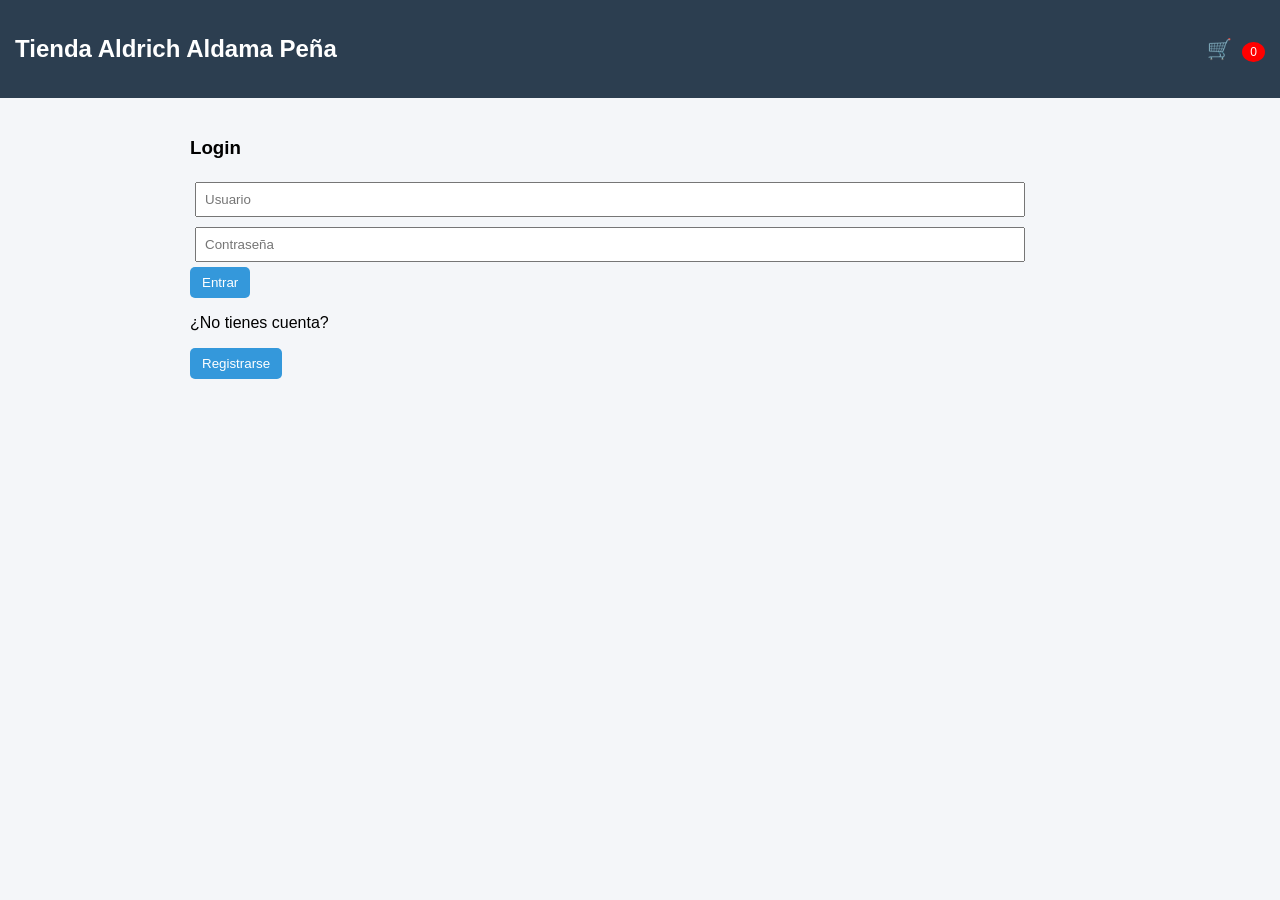
==== index.html @ c4e1067b "Primer commit" ====
<!DOCTYPE html>
<html lang="es">
<head>
<meta charset="UTF-8">
<title>Tienda Aldrich Aldama Peña</title>

<style>

body{
font-family:Arial;
margin:0;
background:#f4f6f9;
}

header{
background:#2c3e50;
color:white;
padding:15px;
display:flex;
justify-content:space-between;
align-items:center;
}

.carrito{
cursor:pointer;
font-size:20px;
}

.contador{
background:red;
border-radius:50%;
padding:3px 8px;
font-size:12px;
margin-left:5px;
}

.container{
max-width:900px;
margin:auto;
padding:20px;
}

.productos{
display:grid;
grid-template-columns:repeat(auto-fit,minmax(200px,1fr));
gap:20px;
}

.card{
background:white;
padding:15px;
border-radius:10px;
box-shadow:0 0 10px rgba(0,0,0,0.1);
text-align:center;
}

button{
background:#3498db;
border:none;
color:white;
padding:8px 12px;
border-radius:5px;
cursor:pointer;
}

button:hover{
background:#2980b9;
}

.modal{
position:fixed;
top:0;
left:0;
width:100%;
height:100%;
background:rgba(0,0,0,0.5);
display:none;
justify-content:center;
align-items:center;
}

.modal-content{
background:white;
padding:20px;
border-radius:10px;
width:300px;
}

input{
width:90%;
padding:8px;
margin:5px;
}

</style>
</head>

<body>

<header>

<h2>Tienda Aldrich Aldama Peña</h2>

<div class="carrito" onclick="abrirCarrito()">
🛒 <span id="contador" class="contador">0</span>
</div>

</header>

<div class="container">


<div id="loginDiv">

<h3>Login</h3>

<input id="loginUser" placeholder="Usuario"><br>
<input id="loginPass" type="password" placeholder="Contraseña"><br>

<button onclick="login()">Entrar</button>

<p>¿No tienes cuenta?</p>

<button onclick="mostrarRegistro()">Registrarse</button>

</div>


<div id="registroDiv" style="display:none">

<h3>Registro</h3>

<input id="regUser" placeholder="Usuario"><br>
<input id="regPass" type="password" placeholder="Contraseña"><br>

<button onclick="registrar()">Crear cuenta</button><br><br>

<button onclick="volverLogin()">Volver</button>

</div>


<div id="tiendaDiv" style="display:none">

<h3>Productos</h3>

<div class="productos">

<div class="card">
<h4>Laptop</h4>
<p>$1000</p>
<button onclick="agregar('Laptop',1000)">Agregar</button>
</div>

<div class="card">
<h4>Mouse</h4>
<p>$20</p>
<button onclick="agregar('Mouse',20)">Agregar</button>
</div>

<div class="card">
<h4>Teclado</h4>
<p>$50</p>
<button onclick="agregar('Teclado',50)">Agregar</button>
</div>

<div class="card">
<h4>Audífonos</h4>
<p>$80</p>
<button onclick="agregar('Audifonos',80)">Agregar</button>
</div>

</div>

<br>

<button onclick="logout()">Cerrar sesión</button>

</div>

</div>


<div id="modalCarrito" class="modal">

<div class="modal-content">

<h3>Carrito</h3>

<div id="listaCarrito"></div>

<h4 id="total"></h4>

<button onclick="vaciar()">Vaciar carrito</button>
<button onclick="cerrarCarrito()">Cerrar</button>

</div>

</div>

<script>

window.onload = function(){

let sesion = localStorage.getItem("sesion");

if(sesion){
mostrarTienda();
}

actualizarCarrito();

}

function registrar(){

let user = document.getElementById("regUser").value;
let pass = document.getElementById("regPass").value;

let usuarios = JSON.parse(localStorage.getItem("usuarios")) || [];

usuarios.push({user:user, pass:pass});

localStorage.setItem("usuarios", JSON.stringify(usuarios));

alert("Usuario registrado");

volverLogin();

}

function login(){

let user = document.getElementById("loginUser").value;
let pass = document.getElementById("loginPass").value;

let usuarios = JSON.parse(localStorage.getItem("usuarios")) || [];

let valido = usuarios.find(u => u.user === user && u.pass === pass);

if(valido){

localStorage.setItem("sesion", user);

mostrarTienda();

}else{

alert("Usuario o contraseña incorrectos");

}

}

function mostrarTienda(){

document.getElementById("loginDiv").style.display="none";
document.getElementById("registroDiv").style.display="none";
document.getElementById("tiendaDiv").style.display="block";

}

function mostrarRegistro(){

document.getElementById("loginDiv").style.display="none";
document.getElementById("registroDiv").style.display="block";

}

function volverLogin(){

document.getElementById("registroDiv").style.display="none";
document.getElementById("loginDiv").style.display="block";

}

function logout(){

localStorage.removeItem("sesion");

location.reload();

}

function agregar(nombre,precio){

let carrito = JSON.parse(localStorage.getItem("carrito")) || [];

carrito.push({nombre:nombre,precio:precio});

localStorage.setItem("carrito", JSON.stringify(carrito));

actualizarCarrito();

}

function actualizarCarrito(){

let carrito = JSON.parse(localStorage.getItem("carrito")) || [];

document.getElementById("contador").innerText = carrito.length;

let html="";
let total=0;

carrito.forEach((p,i)=>{

html += p.nombre+" - $"+p.precio+
" <button onclick='eliminar("+i+")'>X</button><br>";

total += p.precio;

});

document.getElementById("listaCarrito").innerHTML = html;

document.getElementById("total").innerText = "Total: $" + total;

}

function eliminar(i){

let carrito = JSON.parse(localStorage.getItem("carrito")) || [];

carrito.splice(i,1);

localStorage.setItem("carrito", JSON.stringify(carrito));

actualizarCarrito();

}

function vaciar(){

localStorage.removeItem("carrito");

actualizarCarrito();

}

function abrirCarrito(){

document.getElementById("modalCarrito").style.display="flex";

}

function cerrarCarrito(){

document.getElementById("modalCarrito").style.display="none";

}

</script>

</body>
</html>
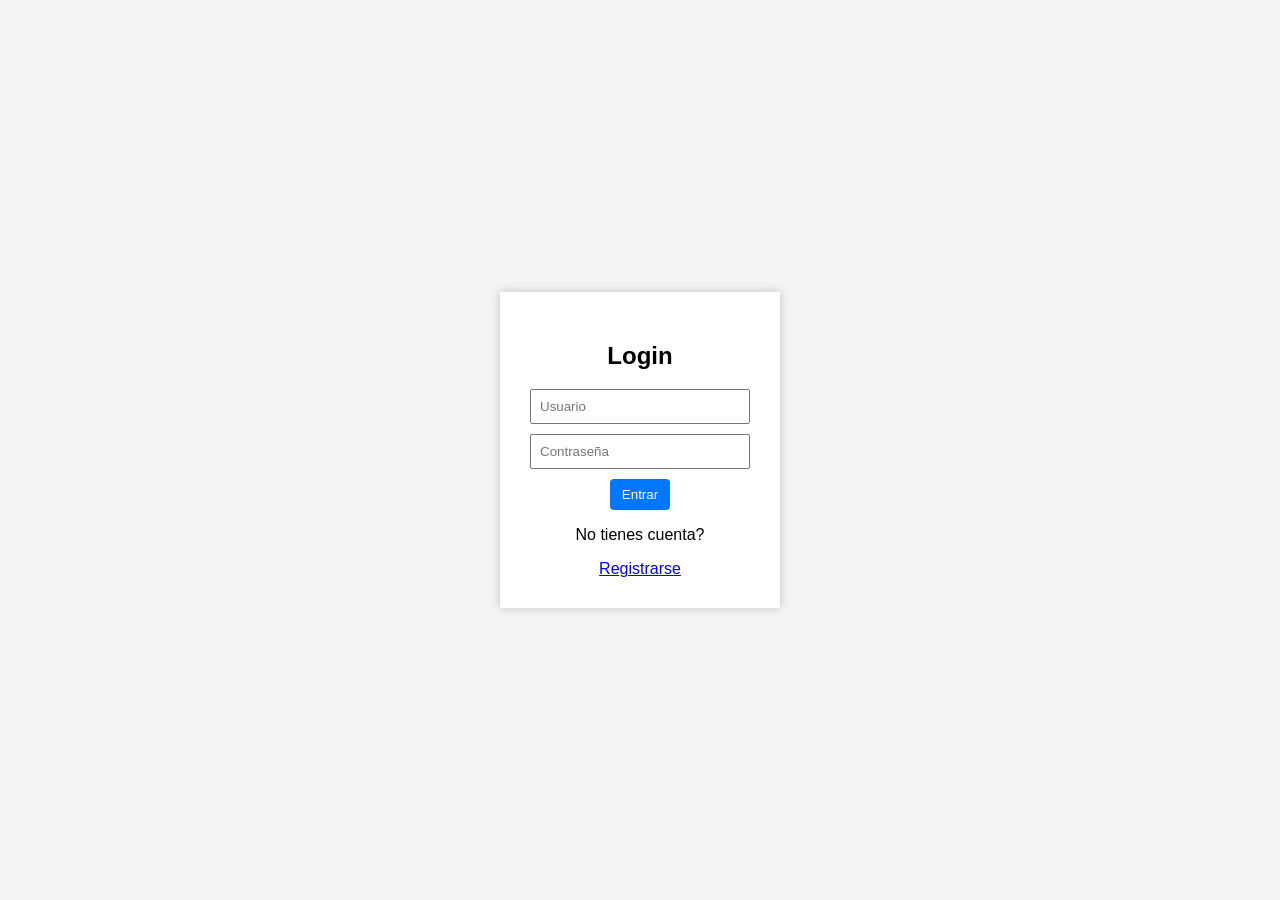
==== commit 45b3500b: "agregue login y carrito" ====
--- a/index.html
+++ b/index.html
@@ -2,355 +2,28 @@
 <html lang="es">
 <head>
 <meta charset="UTF-8">
-<title>Tienda Aldrich Aldama Peña</title>
-
-<style>
-
-body{
-font-family:Arial;
-margin:0;
-background:#f4f6f9;
-}
-
-header{
-background:#2c3e50;
-color:white;
-padding:15px;
-display:flex;
-justify-content:space-between;
-align-items:center;
-}
-
-.carrito{
-cursor:pointer;
-font-size:20px;
-}
-
-.contador{
-background:red;
-border-radius:50%;
-padding:3px 8px;
-font-size:12px;
-margin-left:5px;
-}
-
-.container{
-max-width:900px;
-margin:auto;
-padding:20px;
-}
-
-.productos{
-display:grid;
-grid-template-columns:repeat(auto-fit,minmax(200px,1fr));
-gap:20px;
-}
-
-.card{
-background:white;
-padding:15px;
-border-radius:10px;
-box-shadow:0 0 10px rgba(0,0,0,0.1);
-text-align:center;
-}
-
-button{
-background:#3498db;
-border:none;
-color:white;
-padding:8px 12px;
-border-radius:5px;
-cursor:pointer;
-}
-
-button:hover{
-background:#2980b9;
-}
-
-.modal{
-position:fixed;
-top:0;
-left:0;
-width:100%;
-height:100%;
-background:rgba(0,0,0,0.5);
-display:none;
-justify-content:center;
-align-items:center;
-}
-
-.modal-content{
-background:white;
-padding:20px;
-border-radius:10px;
-width:300px;
-}
-
-input{
-width:90%;
-padding:8px;
-margin:5px;
-}
-
-</style>
+<title>Login TechStore</title>
+<link rel="stylesheet" href="style.css">
 </head>
 
-<body>
+<body class="loginBody">
 
-<header>
+<div class="loginBox">
 
-<h2>Tienda Aldrich Aldama Peña</h2>
+<h2>Login</h2>
 
-<div class="carrito" onclick="abrirCarrito()">
-🛒 <span id="contador" class="contador">0</span>
-</div>
-
-</header>
-
-<div class="container">
-
-
-<div id="loginDiv">
-
-<h3>Login</h3>
-
-<input id="loginUser" placeholder="Usuario"><br>
-<input id="loginPass" type="password" placeholder="Contraseña"><br>
+<input id="loginUser" placeholder="Usuario">
+<input id="loginPass" type="password" placeholder="Contraseña">
 
 <button onclick="login()">Entrar</button>
 
-<p>¿No tienes cuenta?</p>
+<p>No tienes cuenta?</p>
 
-<button onclick="mostrarRegistro()">Registrarse</button>
+<a href="registro.html">Registrarse</a>
 
 </div>
 
-
-<div id="registroDiv" style="display:none">
-
-<h3>Registro</h3>
-
-<input id="regUser" placeholder="Usuario"><br>
-<input id="regPass" type="password" placeholder="Contraseña"><br>
-
-<button onclick="registrar()">Crear cuenta</button><br><br>
-
-<button onclick="volverLogin()">Volver</button>
-
-</div>
-
-
-<div id="tiendaDiv" style="display:none">
-
-<h3>Productos</h3>
-
-<div class="productos">
-
-<div class="card">
-<h4>Laptop</h4>
-<p>$1000</p>
-<button onclick="agregar('Laptop',1000)">Agregar</button>
-</div>
-
-<div class="card">
-<h4>Mouse</h4>
-<p>$20</p>
-<button onclick="agregar('Mouse',20)">Agregar</button>
-</div>
-
-<div class="card">
-<h4>Teclado</h4>
-<p>$50</p>
-<button onclick="agregar('Teclado',50)">Agregar</button>
-</div>
-
-<div class="card">
-<h4>Audífonos</h4>
-<p>$80</p>
-<button onclick="agregar('Audifonos',80)">Agregar</button>
-</div>
-
-</div>
-
-<br>
-
-<button onclick="logout()">Cerrar sesión</button>
-
-</div>
-
-</div>
-
-
-<div id="modalCarrito" class="modal">
-
-<div class="modal-content">
-
-<h3>Carrito</h3>
-
-<div id="listaCarrito"></div>
-
-<h4 id="total"></h4>
-
-<button onclick="vaciar()">Vaciar carrito</button>
-<button onclick="cerrarCarrito()">Cerrar</button>
-
-</div>
-
-</div>
-
-<script>
-
-window.onload = function(){
-
-let sesion = localStorage.getItem("sesion");
-
-if(sesion){
-mostrarTienda();
-}
-
-actualizarCarrito();
-
-}
-
-function registrar(){
-
-let user = document.getElementById("regUser").value;
-let pass = document.getElementById("regPass").value;
-
-let usuarios = JSON.parse(localStorage.getItem("usuarios")) || [];
-
-usuarios.push({user:user, pass:pass});
-
-localStorage.setItem("usuarios", JSON.stringify(usuarios));
-
-alert("Usuario registrado");
-
-volverLogin();
-
-}
-
-function login(){
-
-let user = document.getElementById("loginUser").value;
-let pass = document.getElementById("loginPass").value;
-
-let usuarios = JSON.parse(localStorage.getItem("usuarios")) || [];
-
-let valido = usuarios.find(u => u.user === user && u.pass === pass);
-
-if(valido){
-
-localStorage.setItem("sesion", user);
-
-mostrarTienda();
-
-}else{
-
-alert("Usuario o contraseña incorrectos");
-
-}
-
-}
-
-function mostrarTienda(){
-
-document.getElementById("loginDiv").style.display="none";
-document.getElementById("registroDiv").style.display="none";
-document.getElementById("tiendaDiv").style.display="block";
-
-}
-
-function mostrarRegistro(){
-
-document.getElementById("loginDiv").style.display="none";
-document.getElementById("registroDiv").style.display="block";
-
-}
-
-function volverLogin(){
-
-document.getElementById("registroDiv").style.display="none";
-document.getElementById("loginDiv").style.display="block";
-
-}
-
-function logout(){
-
-localStorage.removeItem("sesion");
-
-location.reload();
-
-}
-
-function agregar(nombre,precio){
-
-let carrito = JSON.parse(localStorage.getItem("carrito")) || [];
-
-carrito.push({nombre:nombre,precio:precio});
-
-localStorage.setItem("carrito", JSON.stringify(carrito));
-
-actualizarCarrito();
-
-}
-
-function actualizarCarrito(){
-
-let carrito = JSON.parse(localStorage.getItem("carrito")) || [];
-
-document.getElementById("contador").innerText = carrito.length;
-
-let html="";
-let total=0;
-
-carrito.forEach((p,i)=>{
-
-html += p.nombre+" - $"+p.precio+
-" <button onclick='eliminar("+i+")'>X</button><br>";
-
-total += p.precio;
-
-});
-
-document.getElementById("listaCarrito").innerHTML = html;
-
-document.getElementById("total").innerText = "Total: $" + total;
-
-}
-
-function eliminar(i){
-
-let carrito = JSON.parse(localStorage.getItem("carrito")) || [];
-
-carrito.splice(i,1);
-
-localStorage.setItem("carrito", JSON.stringify(carrito));
-
-actualizarCarrito();
-
-}
-
-function vaciar(){
-
-localStorage.removeItem("carrito");
-
-actualizarCarrito();
-
-}
-
-function abrirCarrito(){
-
-document.getElementById("modalCarrito").style.display="flex";
-
-}
-
-function cerrarCarrito(){
-
-document.getElementById("modalCarrito").style.display="none";
-
-}
-
-</script>
+<script src="script.js"></script>
 
 </body>
 </html>
--- a/style.css
+++ b/style.css
@@ -0,0 +1,94 @@
+body{
+font-family:Arial;
+margin:0;
+background:#f4f4f4;
+}
+
+header{
+background:#111;
+color:white;
+padding:15px;
+display:flex;
+justify-content:space-between;
+align-items:center;
+}
+
+.logo{
+font-size:22px;
+font-weight:bold;
+}
+
+.busqueda input{
+padding:8px;
+}
+
+.container{
+max-width:1100px;
+margin:auto;
+padding:20px;
+}
+
+.grid{
+display:grid;
+grid-template-columns:repeat(3,1fr);
+gap:20px;
+}
+
+.card{
+background:white;
+padding:15px;
+border-radius:5px;
+text-align:center;
+box-shadow:0 0 8px rgba(0,0,0,0.1);
+}
+
+.card img{
+width:100%;
+height:150px;
+object-fit:cover;
+}
+
+button{
+background:#0077ff;
+border:none;
+color:white;
+padding:8px 12px;
+cursor:pointer;
+border-radius:4px;
+}
+
+.loginBody{
+display:flex;
+justify-content:center;
+align-items:center;
+height:100vh;
+}
+
+.loginBox{
+background:white;
+padding:30px;
+box-shadow:0 0 10px rgba(0,0,0,0.2);
+text-align:center;
+}
+
+input{
+display:block;
+margin:10px auto;
+padding:8px;
+width:200px;
+}
+
+.carritoPanel{
+position:absolute;
+right:20px;
+top:60px;
+background:white;
+width:350px;
+box-shadow:0 0 10px rgba(0,0,0,0.3);
+display:none;
+padding:15px;
+}
+
+td img{
+width:50px;
+}
